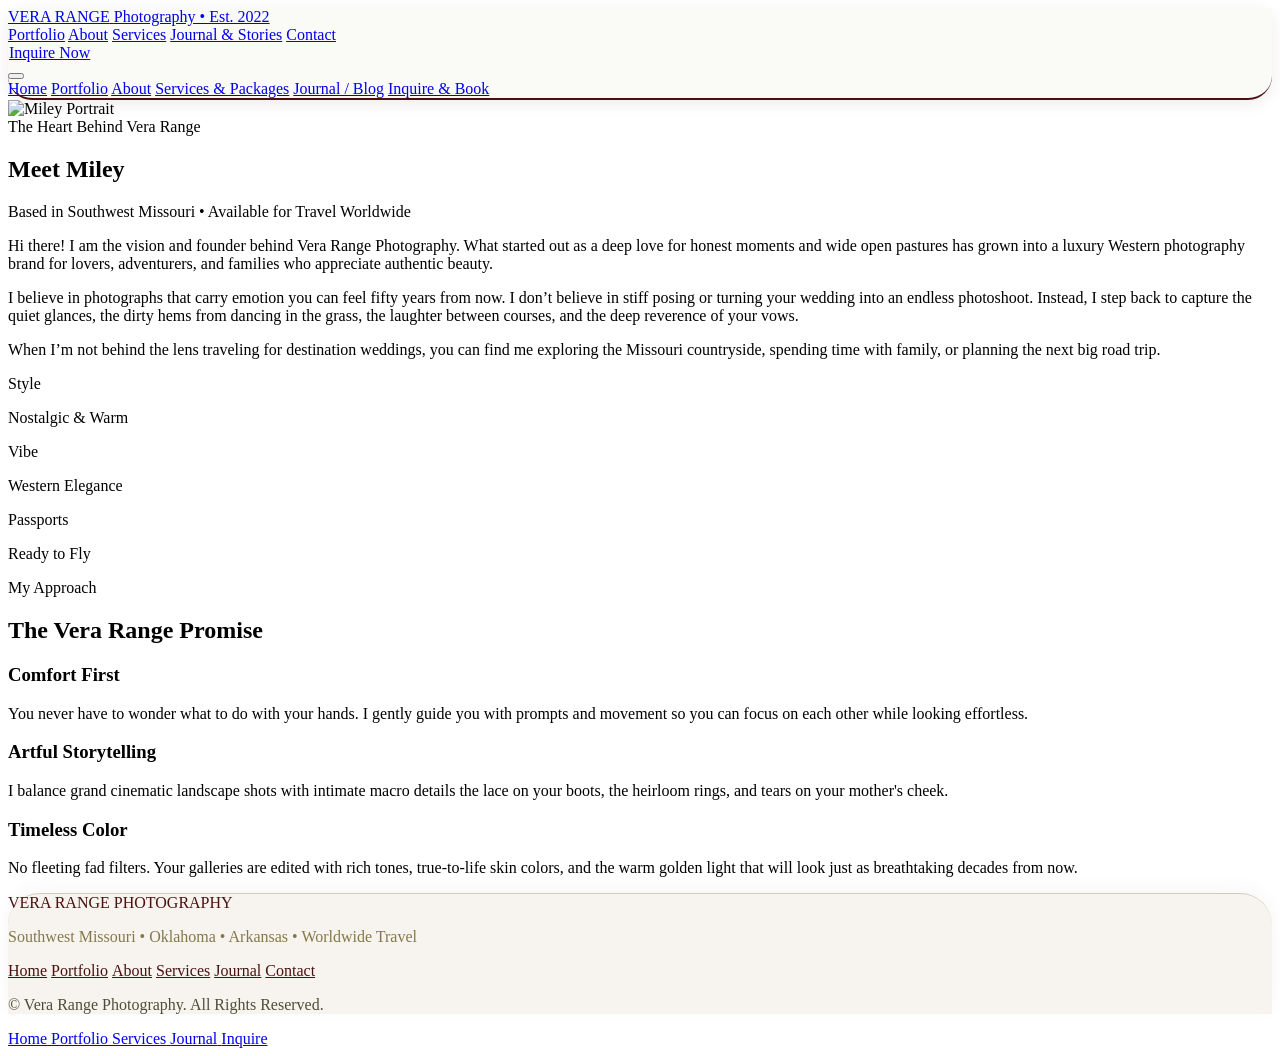
==== about.html @ 5eb78675 "Reduce header height to compact modern proportion and reduce footer vertical padding across all page" ====
<!DOCTYPE html>
<html lang="en">
<head>
  <meta charset="UTF-8" />
  <meta name="viewport" content="width=device-width, initial-scale=1.0" />
  
  <title>About Miley | Vera Range Photography | Lead Photographer</title>
  <meta name="description" content="Meet Miley, founder and traveling lead photographer behind Vera Range Photography. Southwest Missouri Western luxury wedding, elopement, and lifestyle storyteller." />
  <link rel="canonical" href="https://verarangephotography.com/about.html" />

  <link rel="preconnect" href="https://fonts.googleapis.com">
  <link rel="preconnect" href="https://fonts.gstatic.com" crossorigin>
  <link href="https://fonts.googleapis.com/css2?family=Cormorant+Garamond:ital,wght@0,300;0,400;0,500;0,600;0,700;1,400;1,600&family=Montserrat:wght@200;300;400;500;600;700&family=Pinyon+Script&display=swap" rel="stylesheet">

  <script src="https://cdn.tailwindcss.com"></script>
  <script src="https://unpkg.com/lucide@latest"></script>

  <script>
    tailwind.config = {
      theme: {
        extend: {
          colors: {
            brand: {
              cherry: '#491211',
              cherryDark: '#360c0b',
              olive: '#847949',
              oliveDark: '#4F4E39',
              linen: '#D2CCBC',
              linenLight: '#F7F3EE',
              dark: '#1B1414',
              ivory: '#FAFAF7',
            }
          },
          fontFamily: {
            serif: ['"Cormorant Garamond"', 'serif'],
            sans: ['"Montserrat"', 'sans-serif'],
            script: ['"Pinyon Script"', 'cursive'],
          },
          letterSpacing: {
            'widest-plus': '0.25em',
            'ultra': '0.35em',
          }
        }
      }
    }
  </script>
  <link rel="stylesheet" href="motion.css">
  <link rel="stylesheet" href="header.css">
</head>

<body class="bg-brand-linenLight text-brand-dark font-sans antialiased pb-20 md:pb-0">

  <!-- Header -->
  <header id="siteHeader" class="sticky top-0 z-50 transition-all duration-500 header-transparent">
    <div class="w-full px-6 lg:px-12 h-16 sm:h-20 flex items-center justify-between">
      <a href="index.html" id="brandLogo" class="flex flex-col items-start">
        <span class="font-serif tracking-ultra text-2xl lg:text-3xl text-brand-cherry uppercase font-medium logo-title transition-colors">VERA RANGE</span>
        <span class="font-sans text-[9px] tracking-[0.3em] uppercase text-brand-olive font-semibold -mt-0.5 logo-sub transition-colors">Photography &bull; Est. 2022</span>
      </a>

      <nav class="hidden md:flex items-center gap-9 ml-auto mr-8 text-[12px] tracking-widest-plus uppercase font-medium">
        <a href="portfolio.html" class="text-brand-dark hover:text-brand-cherry">Portfolio</a>
        <a href="about.html" class="text-brand-cherry font-semibold border-b border-brand-cherry pb-1">About</a>
        <a href="services.html" class="text-brand-dark hover:text-brand-cherry">Services</a>
        <a href="blog.html" class="text-brand-dark hover:text-brand-cherry">Journal &amp; Stories</a>
        <a href="inquire.html" class="text-brand-dark hover:text-brand-cherry">Contact</a>
      </nav>

      <div class="hidden md:flex items-center gap-4">
        <a href="inquire.html" class="header-cta-btn rounded-full px-7 py-3 text-[11px] tracking-widest-plus uppercase font-semibold text-white bg-brand-cherry transition-all duration-300 hover:bg-brand-cherryDark transition-colors rounded-full">
          Inquire Now
        </a>
      </div>

      <button id="mobileMenuBtn" class="md:hidden text-brand-cherry p-2">
        <i data-lucide="menu" class="w-6 h-6"></i>
      </button>
    </div>

    <div id="mobileMenu" class="hidden md:hidden bg-brand-linenLight border-b border-brand-linen px-6 py-6 space-y-4 text-[13px] tracking-widest uppercase font-medium">
      <a href="index.html" class="block text-brand-dark">Home</a>
      <a href="portfolio.html" class="block text-brand-dark">Portfolio</a>
      <a href="about.html" class="block text-brand-cherry font-semibold">About</a>
      <a href="services.html" class="block text-brand-dark">Services &amp; Packages</a>
      <a href="blog.html" class="block text-brand-dark">Journal / Blog</a>
      <a href="inquire.html" class="block text-brand-dark">Inquire &amp; Book</a>
    </div>
  </header>

  <!-- Hero About Section -->
  <section class="py-16 sm:py-24 bg-white motion-reveal">
    <div class="max-w-7xl mx-auto px-6 lg:px-12">
      <div class="grid grid-cols-1 lg:grid-cols-12 gap-12 lg:gap-16 items-center">
        
        <div class="lg:col-span-5 relative">
          <div class="aspect-[4/5] overflow-hidden shadow-2xl bg-brand-linen">
            <img src="https://static.showit.com/1200/TG6jRwP2pPyo4kkZFq437g/339870/img_1170.jpg" alt="Miley Portrait" class="w-full h-full object-cover">
          </div>
          <div class="absolute -bottom-6 -right-6 w-full h-full border-2 border-brand-olive z-0 hidden sm:block"></div>
        </div>

        <div class="lg:col-span-7 space-y-6">
          <span class="text-brand-olive text-[11px] tracking-ultra uppercase font-semibold block">The Heart Behind Vera Range</span>
          <h1 class="font-serif text-5xl sm:text-6xl text-brand-cherry font-normal">
            Meet <span class="font-script text-6xl sm:text-7xl text-brand-olive">Miley</span>
          </h1>
          <p class="text-xs uppercase tracking-widest text-gray-500 font-semibold text-justify">
            Based in Southwest Missouri &bull; Available for Travel Worldwide
          </p>

          <div class="space-y-4 text-gray-700 text-justify text-sm sm:text-base leading-relaxed font-light">
            <p>
              Hi there! I am the vision and founder behind Vera Range Photography. What started out as a deep love for honest moments and wide open pastures has grown into a luxury Western photography brand for lovers, adventurers, and families who appreciate authentic beauty.
            </p>
            <p>
              I believe in photographs that carry emotion you can feel fifty years from now. I don’t believe in stiff posing or turning your wedding into an endless photoshoot. Instead, I step back to capture the quiet glances, the dirty hems from dancing in the grass, the laughter between courses, and the deep reverence of your vows.
            </p>
            <p>
              When I’m not behind the lens traveling for destination weddings, you can find me exploring the Missouri countryside, spending time with family, or planning the next big road trip.
            </p>
          </div>

          <div class="pt-6 border-t border-brand-linen grid grid-cols-1 sm:grid-cols-3 gap-6">
            <div>
              <span class="text-[10px] tracking-widest uppercase text-brand-olive font-semibold block">Style</span>
              <p class="font-serif text-xl text-brand-cherry mt-1">Nostalgic &amp; Warm</p>
            </div>
            <div>
              <span class="text-[10px] tracking-widest uppercase text-brand-olive font-semibold block">Vibe</span>
              <p class="font-serif text-xl text-brand-cherry mt-1">Western Elegance</p>
            </div>
            <div>
              <span class="text-[10px] tracking-widest uppercase text-brand-olive font-semibold block">Passports</span>
              <p class="font-serif text-xl text-brand-cherry mt-1">Ready to Fly</p>
            </div>
          </div>
        </div>

      </div>
    </div>
  </section>

  <!-- Miley's 3 Pillars -->
  <section class="py-20 bg-brand-linenLight border-t border-brand-linen/60 motion-reveal">
    <div class="max-w-7xl mx-auto px-6 lg:px-12 text-center">
      <span class="text-brand-olive text-[11px] tracking-ultra uppercase font-semibold block mb-2">My Approach</span>
      <h2 class="font-serif text-4xl sm:text-5xl text-brand-cherry text-flair-shadow mb-16">The Vera Range Promise</h2>

      <div class="grid grid-cols-1 md:grid-cols-3 gap-8 text-left">
        <div class="bg-white p-8 border border-brand-linen">
          <div class="w-10 h-10 rounded-full bg-brand-cherry/10 text-brand-cherry flex items-center justify-center mb-6">
            <i data-lucide="shield" class="w-5 h-5"></i>
          </div>
          <h3 class="font-serif text-2xl text-brand-cherry mb-3">Comfort First</h3>
          <p class="text-xs sm:text-sm text-gray-600 leading-relaxed font-light text-justify">
            You never have to wonder what to do with your hands. I gently guide you with prompts and movement so you can focus on each other while looking effortless.
          </p>
        </div>

        <div class="bg-white p-8 border border-brand-linen">
          <div class="w-10 h-10 rounded-full bg-brand-cherry/10 text-brand-cherry flex items-center justify-center mb-6">
            <i data-lucide="feather" class="w-5 h-5"></i>
          </div>
          <h3 class="font-serif text-2xl text-brand-cherry mb-3">Artful Storytelling</h3>
          <p class="text-xs sm:text-sm text-gray-600 leading-relaxed font-light text-justify">
            I balance grand cinematic landscape shots with intimate macro details the lace on your boots, the heirloom rings, and tears on your mother's cheek.
          </p>
        </div>

        <div class="bg-white p-8 border border-brand-linen">
          <div class="w-10 h-10 rounded-full bg-brand-cherry/10 text-brand-cherry flex items-center justify-center mb-6">
            <i data-lucide="clock" class="w-5 h-5"></i>
          </div>
          <h3 class="font-serif text-2xl text-brand-cherry mb-3">Timeless Color</h3>
          <p class="text-xs sm:text-sm text-gray-600 leading-relaxed font-light text-justify">
            No fleeting fad filters. Your galleries are edited with rich tones, true-to-life skin colors, and the warm golden light that will look just as breathtaking decades from now.
          </p>
        </div>
      </div>
    </div>
  </section>

    <!-- FOOTER (Unified Across All Pages) -->
  <footer class="w-full bg-brand-linenLight text-brand-dark py-8 sm:py-10 px-6 sm:px-12 border-t border-brand-linen">
    <div class="max-w-7xl mx-auto flex flex-col md:flex-row items-center justify-between gap-8">
      <div class="text-center md:text-left">
        <span class="font-serif tracking-ultra text-2xl text-brand-cherry uppercase block footer-brand-title">VERA RANGE PHOTOGRAPHY</span>
        <p class="text-xs text-brand-olive mt-1 font-light footer-sub">
          Southwest Missouri &bull; Oklahoma &bull; Arkansas &bull; Worldwide Travel
        </p>
      </div>

      <div class="flex flex-wrap justify-center gap-6 text-xs uppercase tracking-widest text-brand-cherry footer-links">
        <a href="index.html" class="hover:text-brand-olive transition-colors">Home</a>
        <a href="portfolio.html" class="hover:text-brand-olive transition-colors">Portfolio</a>
        <a href="about.html" class="hover:text-brand-olive transition-colors">About</a>
        <a href="services.html" class="hover:text-brand-olive transition-colors">Services</a>
        <a href="blog.html" class="hover:text-brand-olive transition-colors">Journal</a>
        <a href="inquire.html" class="hover:text-brand-olive transition-colors">Contact</a>
      </div>

      <div class="text-center md:text-right text-[11px] text-brand-oliveDark font-light footer-copy">
        <p>&copy; Vera Range Photography. All Rights Reserved.</p>
      </div>
    </div>
  </footer>

  <!-- Floating Mobile WhatsApp & Email Widgets -->
  <div class="fixed bottom-20 right-4 z-40 floating-widget flex flex-col gap-3 md:bottom-8 md:right-8">
    <a href="https://wa.me/14175550199?text=Hi%20Miley!%20I'd%20love%20to%20learn%20more%20about%20you%20and%20your%20photography." target="_blank" rel="noopener noreferrer" class="w-12 h-12 rounded-full bg-[#25D366] text-white flex items-center justify-center shadow-2xl hover:scale-110 transition-transform">
      <i data-lucide="message-circle" class="w-6 h-6"></i>
    </a>
    <a href="mailto:verarangephotography@gmail.com?subject=Hello%20Miley" class="w-12 h-12 rounded-full bg-brand-cherry text-white flex items-center justify-center shadow-2xl hover:scale-110 transition-transform border border-white/20">
      <i data-lucide="mail" class="w-5 h-5"></i>
    </a>
  </div>

  <!-- Mobile Bottom Navbar -->
  <nav class="fixed bottom-0 left-0 right-0 z-50 bg-brand-linenLight/95 backdrop-blur-md border-t border-brand-linen/80 py-2.5 px-6 flex md:hidden items-center justify-around text-brand-dark shadow-[0_-4px_20px_rgba(0,0,0,0.08)]">
    <a href="index.html" class="flex flex-col items-center text-gray-600 hover:text-brand-cherry">
      <i data-lucide="home" class="w-5 h-5 mb-0.5"></i>
      <span class="text-[9px] font-semibold tracking-wider uppercase">Home</span>
    </a>
    <a href="portfolio.html" class="flex flex-col items-center text-gray-600 hover:text-brand-cherry">
      <i data-lucide="camera" class="w-5 h-5 mb-0.5"></i>
      <span class="text-[9px] font-semibold tracking-wider uppercase">Portfolio</span>
    </a>
    <a href="services.html" class="flex flex-col items-center text-gray-600 hover:text-brand-cherry">
      <i data-lucide="sparkles" class="w-5 h-5 mb-0.5"></i>
      <span class="text-[9px] font-semibold tracking-wider uppercase">Services</span>
    </a>
    <a href="blog.html" class="flex flex-col items-center text-gray-600 hover:text-brand-cherry">
      <i data-lucide="book-open" class="w-5 h-5 mb-0.5"></i>
      <span class="text-[9px] font-semibold tracking-wider uppercase">Journal</span>
    </a>
    <a href="inquire.html" class="flex flex-col items-center text-gray-600 hover:text-brand-cherry">
      <i data-lucide="send" class="w-5 h-5 mb-0.5"></i>
      <span class="text-[9px] font-semibold tracking-wider uppercase">Inquire</span>
    </a>
  </nav>

  <script>
    lucide.createIcons();
    document.getElementById('mobileMenuBtn').addEventListener('click', () => {
      document.getElementById('mobileMenu').classList.toggle('hidden');
    });
  </script>
  <script src="motion.js"></script>
</body>
</html>
---- motion.css ----
/* Vera Range Luxury Motion & Editorial Animations */

/* Smooth scroll & base easing variables */
:root {
  --ease-editorial: cubic-bezier(0.16, 1, 0.3, 1);
  --ease-smooth: cubic-bezier(0.25, 1, 0.5, 1);
}

/* Subtle page transition fade */
body {
  opacity: 0;
  transition: opacity 0.6s var(--ease-smooth);
}
body.page-loaded {
  opacity: 1;
}

/* Reveal on scroll base state */
.motion-reveal {
  opacity: 0;
  transform: translateY(32px);
  transition: opacity 0.9s var(--ease-editorial), transform 0.9s var(--ease-editorial);
  will-change: opacity, transform;
}

.motion-reveal.motion-visible {
  opacity: 1;
  transform: translateY(0);
}

/* Stagger delay helpers for grids and lists */
.motion-delay-100 { transition-delay: 100ms; }
.motion-delay-200 { transition-delay: 200ms; }
.motion-delay-300 { transition-delay: 300ms; }
.motion-delay-400 { transition-delay: 400ms; }

/* Scale reveal for images (Tim Tadder style) */
.motion-scale {
  opacity: 0;
  transform: scale(0.96) translateY(20px);
  transition: opacity 1.1s var(--ease-editorial), transform 1.1s var(--ease-editorial);
}

.motion-scale.motion-visible {
  opacity: 1;
  transform: scale(1) translateY(0);
}

/* Hero Ken Burns Cinematic Animations */
.hero-kenburns-1 {
  animation: kenBurnsZoomIn 14s infinite alternate ease-in-out;
}
.hero-kenburns-2 {
  animation: kenBurnsPanRight 14s infinite alternate ease-in-out;
}
.hero-kenburns-3 {
  animation: kenBurnsZoomOut 14s infinite alternate ease-in-out;
}

@keyframes kenBurnsZoomIn {
  0% { transform: scale(1) translate(0, 0); }
  100% { transform: scale(1.12) translate(-1%, -1%); }
}

@keyframes kenBurnsPanRight {
  0% { transform: scale(1.08) translate(-2%, 0); }
  100% { transform: scale(1.14) translate(2%, -1%); }
}

@keyframes kenBurnsZoomOut {
  0% { transform: scale(1.14) translate(1%, 1%); }
  100% { transform: scale(1.02) translate(0, 0); }
}

/* Luxury magnetic / floating hover for cards & buttons */
.editorial-hover {
  transition: transform 0.5s var(--ease-editorial), box-shadow 0.5s var(--ease-editorial);
}

.editorial-hover:hover {
  transform: translateY(-6px);
  box-shadow: 0 20px 40px -15px rgba(73, 18, 17, 0.15);
}

/* Soft floating pulse for widgets */
@keyframes softFloat {
  0%, 100% { transform: translateY(0); }
  50% { transform: translateY(-4px); }
}

.floating-widget {
  animation: softFloat 4s ease-in-out infinite;
}
---- header.css ----
/* Header and Footer Dynamic Borders & Rounded Styling */

/* Header Base */
header#siteHeader {
  transition: all 0.4s cubic-bezier(0.16, 1, 0.3, 1) !important;
}

/* Header in NORMAL MODE (before scrolling):
   Curved bottom corners and elegant Maroon border */
.header-transparent {
  background-color: rgba(250, 250, 247, 0.95) !important; /* Soft Ivory/Linen backdrop */
  backdrop-filter: blur(12px) !important;
  -webkit-backdrop-filter: blur(12px) !important;
  border-bottom: 2.5px solid #491211 !important; /* Brand Deep Maroon border */
  border-bottom-left-radius: 24px !important; /* Soft curved corners in normal mode */
  border-bottom-right-radius: 24px !important;
  border-top-left-radius: 0 !important;
  border-top-right-radius: 0 !important;
  box-shadow: 0 4px 20px -4px rgba(73, 18, 17, 0.12) !important;
}

/* Header when SCROLLED: solid Rich Maroon with Ivory border and curved bottom corners */
.header-scrolled {
  background-color: rgba(73, 18, 17, 0.98) !important; /* Solid Rich Maroon */
  backdrop-filter: blur(14px) !important;
  -webkit-backdrop-filter: blur(14px) !important;
  border-bottom: 2px solid rgba(250, 250, 247, 0.9) !important;
  box-shadow: 0 10px 30px -10px rgba(0, 0, 0, 0.35) !important;
  border-bottom-left-radius: 24px !important;
  border-bottom-right-radius: 24px !important;
  border-top-left-radius: 0 !important;
  border-top-right-radius: 0 !important;
}

/* Scrolled contrast states: works on ALL pages regardless of ID */
.header-scrolled .logo-title,
.header-scrolled #brandLogo .logo-title,
.header-scrolled a span.logo-title {
  color: #FAFAF7 !important;
  text-shadow: 0 2px 8px rgba(0, 0, 0, 0.35) !important;
}

.header-scrolled .logo-sub,
.header-scrolled #brandLogo .logo-sub,
.header-scrolled a span.logo-sub {
  color: #D2CCBC !important;
}

.header-scrolled nav a {
  color: #FAFAF7 !important;
}

.header-scrolled nav a:hover {
  color: #D2CCBC !important;
}

.header-scrolled button#mobileMenuBtn,
.header-scrolled button#mobileMenuBtn i,
.header-scrolled button#mobileMenuBtn svg {
  color: #FAFAF7 !important;
  stroke: #FAFAF7 !important;
}

/* Inquire Now CTA Button: pill rounded with contrast flip */
.header-cta-btn {
  border-radius: 9999px !important;
  border: 1px solid transparent !important;
  transition: all 0.3s ease !important;
}

.header-scrolled .header-cta-btn {
  background-color: #FAFAF7 !important;
  color: #491211 !important;
  border: 1px solid rgba(255, 255, 255, 0.95) !important;
  box-shadow: 0 4px 16px rgba(0, 0, 0, 0.2) !important;
}

.header-scrolled .header-cta-btn:hover {
  background-color: #D2CCBC !important;
  color: #360C0B !important;
}

/* Footer: Blends seamlessly with main page body (Warm Linen Light #F7F3EE)
   Uses the same background and border as the page body above it */
footer {
  width: 100% !important;
  max-width: 100% !important;
  margin: 0 !important;
  background-color: #F7F3EE !important; /* Seamless match with page body linen */
  color: #1B1414 !important;
  border-top: 1px solid #D2CCBC !important; /* Same border tone as body sections */
  border-top-left-radius: 28px !important;
  border-top-right-radius: 28px !important;
  border-bottom-left-radius: 0 !important;
  border-bottom-right-radius: 0 !important;
  border-left: none !important;
  border-right: none !important;
  border-bottom: none !important;
  box-shadow: 0 -4px 20px rgba(73, 18, 17, 0.04) !important;
}

footer .footer-brand-title {
  color: #491211 !important; /* Deep Maroon brand title */
}

footer .footer-sub {
  color: #847949 !important; /* Vintage Olive subtitle */
}

footer nav a, footer .footer-links a {
  color: #491211 !important;
  font-weight: 500 !important;
  transition: color 0.2s ease !important;
}

footer nav a:hover, footer .footer-links a:hover {
  color: #847949 !important;
}

footer .footer-copy {
  color: #4F4E39 !important;
}

@media (min-width: 1024px) {
  footer {
    width: 100% !important;
    max-width: 100% !important;
    margin: 0 !important;
    border-top-left-radius: 32px !important;
    border-top-right-radius: 32px !important;
  }
}

/* Text flair & editorial shadows */
.text-flair-shadow {
  text-shadow: 0 2px 10px rgba(73, 18, 17, 0.15);
}

h1.font-serif, h2.font-serif {
  text-shadow: 0 1px 2px rgba(0, 0, 0, 0.04);
}

.hero-heading-shadow {
  text-shadow: 0 4px 20px rgba(0, 0, 0, 0.6), 0 1px 3px rgba(0, 0, 0, 0.8);
}

/* Decorative Maroon Image Frames (Gallery & Portfolio Images) */
.gallery-card, .gallery-item {
  border: 3px solid #491211 !important; /* Elegant Maroon frame */
  border-radius: 14px !important; /* Subtle rounding */
  padding: 3px !important; /* Editorial passe-partout mat gap */
  background-color: #FAFAF7 !important;
  box-shadow: 0 12px 28px -10px rgba(73, 18, 17, 0.18) !important;
  transition: transform 0.4s ease, box-shadow 0.4s ease, border-color 0.4s ease !important;
}

.gallery-card:hover, .gallery-item:hover {
  border-color: #847949 !important; /* Shifts to Vintage Olive on hover */
  transform: translateY(-4px) !important;
  box-shadow: 0 20px 38px -10px rgba(73, 18, 17, 0.28) !important;
}

/* Inner frame roundings */
.gallery-card .slides-container, .gallery-item > div:first-child {
  border-radius: 9px !important;
  overflow: hidden !important;
}

/* Journal & Stories Cards: Decorative Maroon Framing */
article, .blog-card {
  border: 2px solid #491211 !important; /* Maroon border framing */
  border-radius: 16px !important; /* Subtle rounded corners */
  background-color: #FAFAF7 !important;
  box-shadow: 0 10px 25px -8px rgba(73, 18, 17, 0.12) !important;
  transition: transform 0.4s ease, box-shadow 0.4s ease, border-color 0.4s ease !important;
}

article:hover, .blog-card:hover {
  border-color: #847949 !important; /* Shifts to Vintage Olive on hover */
  transform: translateY(-4px) !important;
  box-shadow: 0 18px 36px -10px rgba(73, 18, 17, 0.22) !important;
}

/* General CTA buttons rounding */
a[href*="inquire"], button[type="submit"], .filter-btn {
  border-radius: 9999px !important;
}
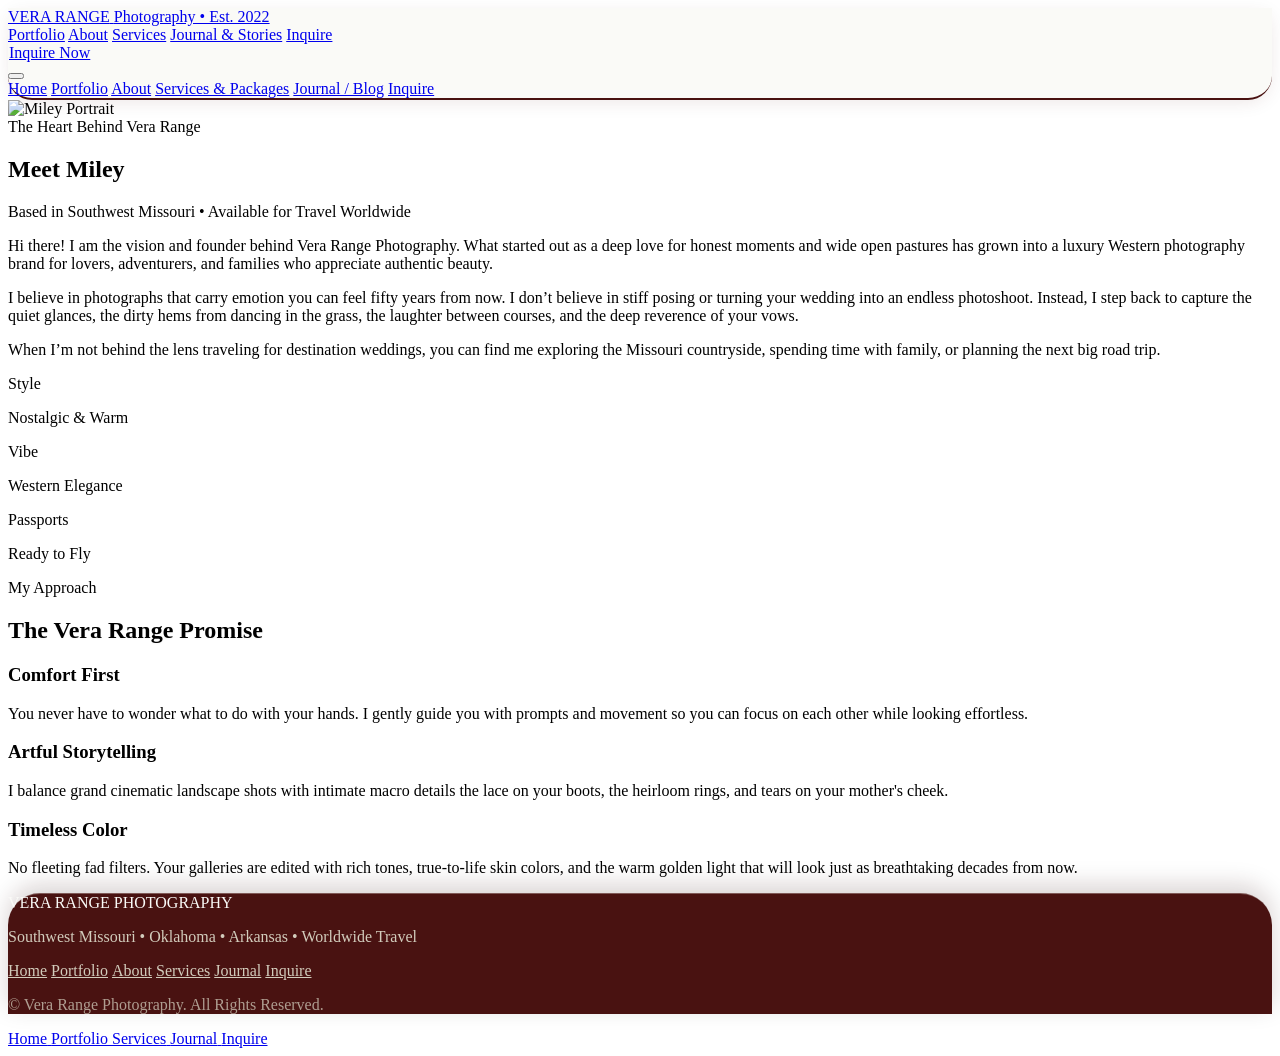
==== commit 203813ce: "Restore signature maroon footer color and unify contact link to Inquire across all headers and foote" ====
--- a/about.html
+++ b/about.html
@@ -63,7 +63,7 @@
         <a href="about.html" class="text-brand-cherry font-semibold border-b border-brand-cherry pb-1">About</a>
         <a href="services.html" class="text-brand-dark hover:text-brand-cherry">Services</a>
         <a href="blog.html" class="text-brand-dark hover:text-brand-cherry">Journal &amp; Stories</a>
-        <a href="inquire.html" class="text-brand-dark hover:text-brand-cherry">Contact</a>
+        <a href="inquire.html" class="text-brand-dark hover:text-brand-cherry">Inquire</a>
       </nav>
 
       <div class="hidden md:flex items-center gap-4">
@@ -83,7 +83,7 @@
       <a href="about.html" class="block text-brand-cherry font-semibold">About</a>
       <a href="services.html" class="block text-brand-dark">Services &amp; Packages</a>
       <a href="blog.html" class="block text-brand-dark">Journal / Blog</a>
-      <a href="inquire.html" class="block text-brand-dark">Inquire &amp; Book</a>
+      <a href="inquire.html" class="block text-brand-dark">Inquire</a>
     </div>
   </header>
 
@@ -181,25 +181,25 @@
   </section>
 
     <!-- FOOTER (Unified Across All Pages) -->
-  <footer class="w-full bg-brand-linenLight text-brand-dark py-8 sm:py-10 px-6 sm:px-12 border-t border-brand-linen">
+  <footer class="w-full bg-brand-cherry text-brand-linenLight py-8 sm:py-10 px-6 sm:px-12 border-t border-white/20">
     <div class="max-w-7xl mx-auto flex flex-col md:flex-row items-center justify-between gap-8">
       <div class="text-center md:text-left">
-        <span class="font-serif tracking-ultra text-2xl text-brand-cherry uppercase block footer-brand-title">VERA RANGE PHOTOGRAPHY</span>
-        <p class="text-xs text-brand-olive mt-1 font-light footer-sub">
+        <span class="font-serif tracking-ultra text-2xl text-white uppercase block footer-brand-title">VERA RANGE PHOTOGRAPHY</span>
+        <p class="text-xs text-brand-linen/80 mt-1 font-light footer-sub">
           Southwest Missouri &bull; Oklahoma &bull; Arkansas &bull; Worldwide Travel
         </p>
       </div>
 
-      <div class="flex flex-wrap justify-center gap-6 text-xs uppercase tracking-widest text-brand-cherry footer-links">
-        <a href="index.html" class="hover:text-brand-olive transition-colors">Home</a>
-        <a href="portfolio.html" class="hover:text-brand-olive transition-colors">Portfolio</a>
-        <a href="about.html" class="hover:text-brand-olive transition-colors">About</a>
-        <a href="services.html" class="hover:text-brand-olive transition-colors">Services</a>
-        <a href="blog.html" class="hover:text-brand-olive transition-colors">Journal</a>
-        <a href="inquire.html" class="hover:text-brand-olive transition-colors">Contact</a>
-      </div>
-
-      <div class="text-center md:text-right text-[11px] text-brand-oliveDark font-light footer-copy">
+      <div class="flex flex-wrap justify-center gap-6 text-xs uppercase tracking-widest text-brand-linen footer-links">
+        <a href="index.html" class="hover:text-white transition-colors">Home</a>
+        <a href="portfolio.html" class="hover:text-white transition-colors">Portfolio</a>
+        <a href="about.html" class="hover:text-white transition-colors">About</a>
+        <a href="services.html" class="hover:text-white transition-colors">Services</a>
+        <a href="blog.html" class="hover:text-white transition-colors">Journal</a>
+        <a href="inquire.html" class="hover:text-white transition-colors">Inquire</a>
+      </div>
+
+      <div class="text-center md:text-right text-[11px] text-brand-linen/70 font-light footer-copy">
         <p>&copy; Vera Range Photography. All Rights Reserved.</p>
       </div>
     </div>
--- a/header.css
+++ b/header.css
@@ -80,15 +80,14 @@
   color: #360C0B !important;
 }
 
-/* Footer: Blends seamlessly with main page body (Warm Linen Light #F7F3EE)
-   Uses the same background and border as the page body above it */
+/* Footer: Signature Deep Maroon (#491211) with Ivory border divider and rounded shoulders */
 footer {
   width: 100% !important;
   max-width: 100% !important;
   margin: 0 !important;
-  background-color: #F7F3EE !important; /* Seamless match with page body linen */
-  color: #1B1414 !important;
-  border-top: 1px solid #D2CCBC !important; /* Same border tone as body sections */
+  background-color: #491211 !important; /* Signature Deep Maroon */
+  color: #F7F3EE !important;
+  border-top: 1.5px solid rgba(250, 250, 247, 0.3) !important;
   border-top-left-radius: 28px !important;
   border-top-right-radius: 28px !important;
   border-bottom-left-radius: 0 !important;
@@ -96,29 +95,29 @@
   border-left: none !important;
   border-right: none !important;
   border-bottom: none !important;
-  box-shadow: 0 -4px 20px rgba(73, 18, 17, 0.04) !important;
+  box-shadow: 0 -8px 24px rgba(45, 11, 11, 0.18) !important;
 }
 
 footer .footer-brand-title {
-  color: #491211 !important; /* Deep Maroon brand title */
+  color: #FAFAF7 !important; /* Ivory white brand title */
 }
 
 footer .footer-sub {
-  color: #847949 !important; /* Vintage Olive subtitle */
+  color: #D2CCBC !important; /* Warm Linen subtitle */
 }
 
 footer nav a, footer .footer-links a {
-  color: #491211 !important;
+  color: #D2CCBC !important;
   font-weight: 500 !important;
   transition: color 0.2s ease !important;
 }
 
 footer nav a:hover, footer .footer-links a:hover {
-  color: #847949 !important;
+  color: #FAFAF7 !important;
 }
 
 footer .footer-copy {
-  color: #4F4E39 !important;
+  color: rgba(210, 204, 188, 0.75) !important;
 }
 
 @media (min-width: 1024px) {
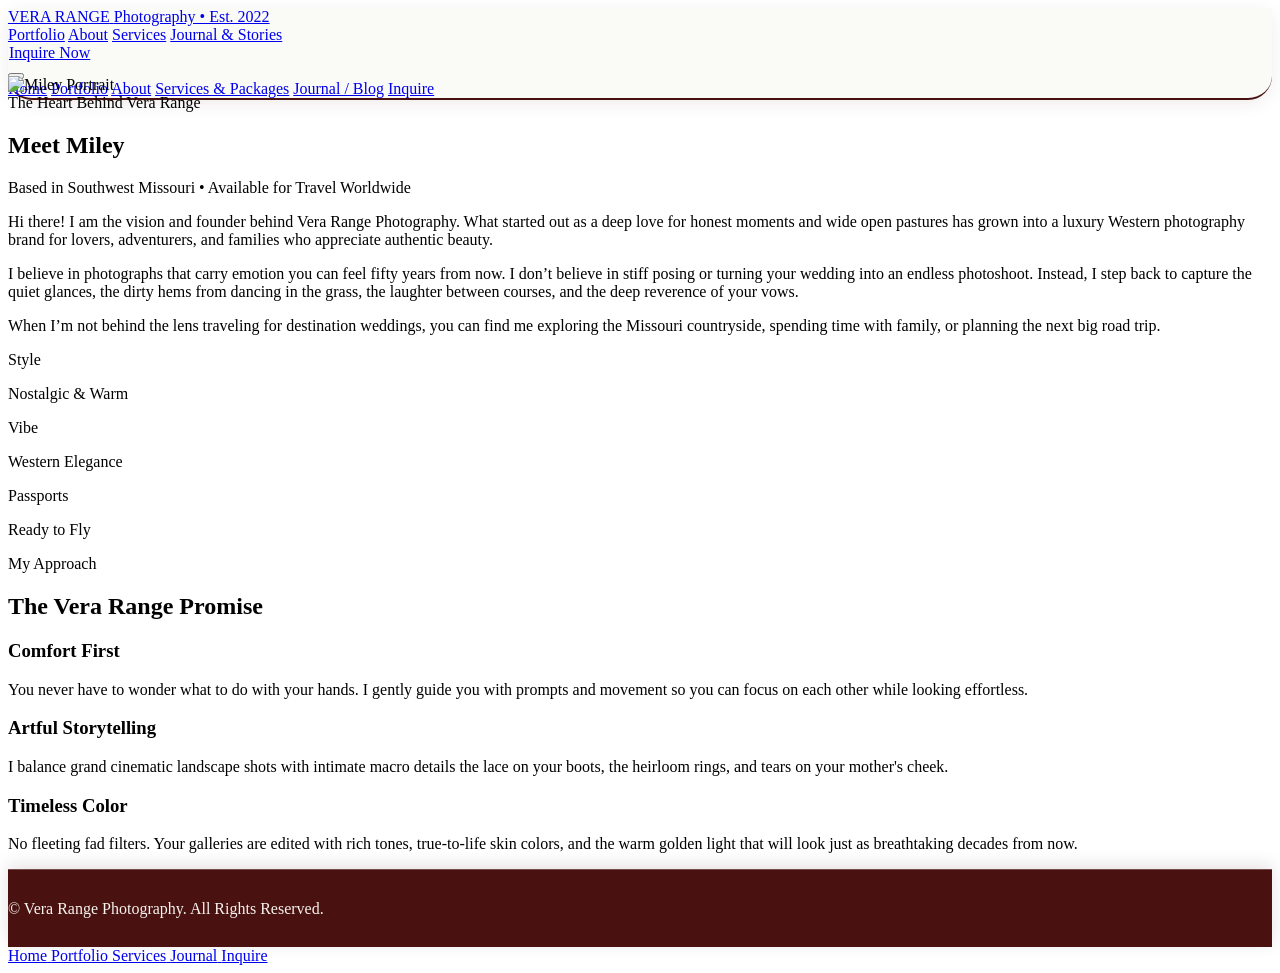
==== commit 9f9609d6: "Restore rounded header corners with seamless section flush, remove duplicate Inquire nav link, and s" ====
--- a/about.html
+++ b/about.html
@@ -52,7 +52,7 @@
 
   <!-- Header -->
   <header id="siteHeader" class="sticky top-0 z-50 transition-all duration-500 header-transparent">
-    <div class="w-full px-6 lg:px-12 h-16 sm:h-20 flex items-center justify-between">
+    <div class="w-full px-6 lg:px-12 h-14 sm:h-16 flex items-center justify-between">
       <a href="index.html" id="brandLogo" class="flex flex-col items-start">
         <span class="font-serif tracking-ultra text-2xl lg:text-3xl text-brand-cherry uppercase font-medium logo-title transition-colors">VERA RANGE</span>
         <span class="font-sans text-[9px] tracking-[0.3em] uppercase text-brand-olive font-semibold -mt-0.5 logo-sub transition-colors">Photography &bull; Est. 2022</span>
@@ -63,11 +63,10 @@
         <a href="about.html" class="text-brand-cherry font-semibold border-b border-brand-cherry pb-1">About</a>
         <a href="services.html" class="text-brand-dark hover:text-brand-cherry">Services</a>
         <a href="blog.html" class="text-brand-dark hover:text-brand-cherry">Journal &amp; Stories</a>
-        <a href="inquire.html" class="text-brand-dark hover:text-brand-cherry">Inquire</a>
       </nav>
 
       <div class="hidden md:flex items-center gap-4">
-        <a href="inquire.html" class="header-cta-btn rounded-full px-7 py-3 text-[11px] tracking-widest-plus uppercase font-semibold text-white bg-brand-cherry transition-all duration-300 hover:bg-brand-cherryDark transition-colors rounded-full">
+        <a href="inquire.html" class="header-cta-btn rounded-full px-6 py-2.5 text-[11px] tracking-widest-plus uppercase font-semibold text-white bg-brand-cherry transition-all duration-300 hover:bg-brand-cherryDark shadow-sm hover:shadow-md">
           Inquire Now
         </a>
       </div>
@@ -180,28 +179,10 @@
     </div>
   </section>
 
-    <!-- FOOTER (Unified Across All Pages) -->
-  <footer class="w-full bg-brand-cherry text-brand-linenLight py-8 sm:py-10 px-6 sm:px-12 border-t border-white/20">
-    <div class="max-w-7xl mx-auto flex flex-col md:flex-row items-center justify-between gap-8">
-      <div class="text-center md:text-left">
-        <span class="font-serif tracking-ultra text-2xl text-white uppercase block footer-brand-title">VERA RANGE PHOTOGRAPHY</span>
-        <p class="text-xs text-brand-linen/80 mt-1 font-light footer-sub">
-          Southwest Missouri &bull; Oklahoma &bull; Arkansas &bull; Worldwide Travel
-        </p>
-      </div>
-
-      <div class="flex flex-wrap justify-center gap-6 text-xs uppercase tracking-widest text-brand-linen footer-links">
-        <a href="index.html" class="hover:text-white transition-colors">Home</a>
-        <a href="portfolio.html" class="hover:text-white transition-colors">Portfolio</a>
-        <a href="about.html" class="hover:text-white transition-colors">About</a>
-        <a href="services.html" class="hover:text-white transition-colors">Services</a>
-        <a href="blog.html" class="hover:text-white transition-colors">Journal</a>
-        <a href="inquire.html" class="hover:text-white transition-colors">Inquire</a>
-      </div>
-
-      <div class="text-center md:text-right text-[11px] text-brand-linen/70 font-light footer-copy">
-        <p>&copy; Vera Range Photography. All Rights Reserved.</p>
-      </div>
+  <!-- FOOTER: Streamlined Minimal Bar (All Rights Reserved Only) -->
+  <footer class="w-full bg-brand-cherry text-brand-linenLight py-3.5 sm:py-4 px-6 text-center border-t border-white/20">
+    <div class="max-w-7xl mx-auto text-[11px] sm:text-xs text-brand-linen/80 tracking-widest uppercase font-light">
+      <p>&copy; Vera Range Photography. All Rights Reserved.</p>
     </div>
   </footer>
 
--- a/header.css
+++ b/header.css
@@ -6,30 +6,36 @@
 }
 
 /* Header in NORMAL MODE (before scrolling):
-   Curved bottom corners and elegant Maroon border */
+   Curved bottom corners with Deep Maroon border */
 .header-transparent {
-  background-color: rgba(250, 250, 247, 0.95) !important; /* Soft Ivory/Linen backdrop */
+  background-color: rgba(250, 250, 247, 0.96) !important; /* Soft Ivory/Linen backdrop */
   backdrop-filter: blur(12px) !important;
   -webkit-backdrop-filter: blur(12px) !important;
   border-bottom: 2.5px solid #491211 !important; /* Brand Deep Maroon border */
-  border-bottom-left-radius: 24px !important; /* Soft curved corners in normal mode */
+  border-bottom-left-radius: 24px !important;
   border-bottom-right-radius: 24px !important;
-  border-top-left-radius: 0 !important;
-  border-top-right-radius: 0 !important;
   box-shadow: 0 4px 20px -4px rgba(73, 18, 17, 0.12) !important;
 }
 
-/* Header when SCROLLED: solid Rich Maroon with Ivory border and curved bottom corners */
+/* Seamless Header-to-Body Transition:
+   The section or article immediately following the header extends 24px behind
+   the header so the corner background perfectly matches the body/hero below */
+header#siteHeader + section,
+header#siteHeader + article,
+header#siteHeader + main {
+  margin-top: -24px !important;
+  position: relative !important;
+  z-index: 10 !important;
+}
+
+/* Header when SCROLLED: solid Rich Maroon with Ivory border */
 .header-scrolled {
   background-color: rgba(73, 18, 17, 0.98) !important; /* Solid Rich Maroon */
   backdrop-filter: blur(14px) !important;
   -webkit-backdrop-filter: blur(14px) !important;
   border-bottom: 2px solid rgba(250, 250, 247, 0.9) !important;
   box-shadow: 0 10px 30px -10px rgba(0, 0, 0, 0.35) !important;
-  border-bottom-left-radius: 24px !important;
-  border-bottom-right-radius: 24px !important;
-  border-top-left-radius: 0 !important;
-  border-top-right-radius: 0 !important;
+  border-radius: 0 !important;
 }
 
 /* Scrolled contrast states: works on ALL pages regardless of ID */
@@ -80,54 +86,18 @@
   color: #360C0B !important;
 }
 
-/* Footer: Signature Deep Maroon (#491211) with Ivory border divider and rounded shoulders */
+/* Footer: Signature Deep Maroon (#491211) Slim Sleek Bar */
 footer {
   width: 100% !important;
   max-width: 100% !important;
   margin: 0 !important;
   background-color: #491211 !important; /* Signature Deep Maroon */
   color: #F7F3EE !important;
-  border-top: 1.5px solid rgba(250, 250, 247, 0.3) !important;
-  border-top-left-radius: 28px !important;
-  border-top-right-radius: 28px !important;
-  border-bottom-left-radius: 0 !important;
-  border-bottom-right-radius: 0 !important;
-  border-left: none !important;
-  border-right: none !important;
-  border-bottom: none !important;
-  box-shadow: 0 -8px 24px rgba(45, 11, 11, 0.18) !important;
-}
-
-footer .footer-brand-title {
-  color: #FAFAF7 !important; /* Ivory white brand title */
-}
-
-footer .footer-sub {
-  color: #D2CCBC !important; /* Warm Linen subtitle */
-}
-
-footer nav a, footer .footer-links a {
-  color: #D2CCBC !important;
-  font-weight: 500 !important;
-  transition: color 0.2s ease !important;
-}
-
-footer nav a:hover, footer .footer-links a:hover {
-  color: #FAFAF7 !important;
-}
-
-footer .footer-copy {
-  color: rgba(210, 204, 188, 0.75) !important;
-}
-
-@media (min-width: 1024px) {
-  footer {
-    width: 100% !important;
-    max-width: 100% !important;
-    margin: 0 !important;
-    border-top-left-radius: 32px !important;
-    border-top-right-radius: 32px !important;
-  }
+  border-top: 1px solid rgba(250, 250, 247, 0.25) !important;
+  border-radius: 0 !important;
+  padding-top: 0.85rem !important;
+  padding-bottom: 0.85rem !important;
+  box-shadow: 0 -4px 16px rgba(45, 11, 11, 0.12) !important;
 }
 
 /* Text flair & editorial shadows */
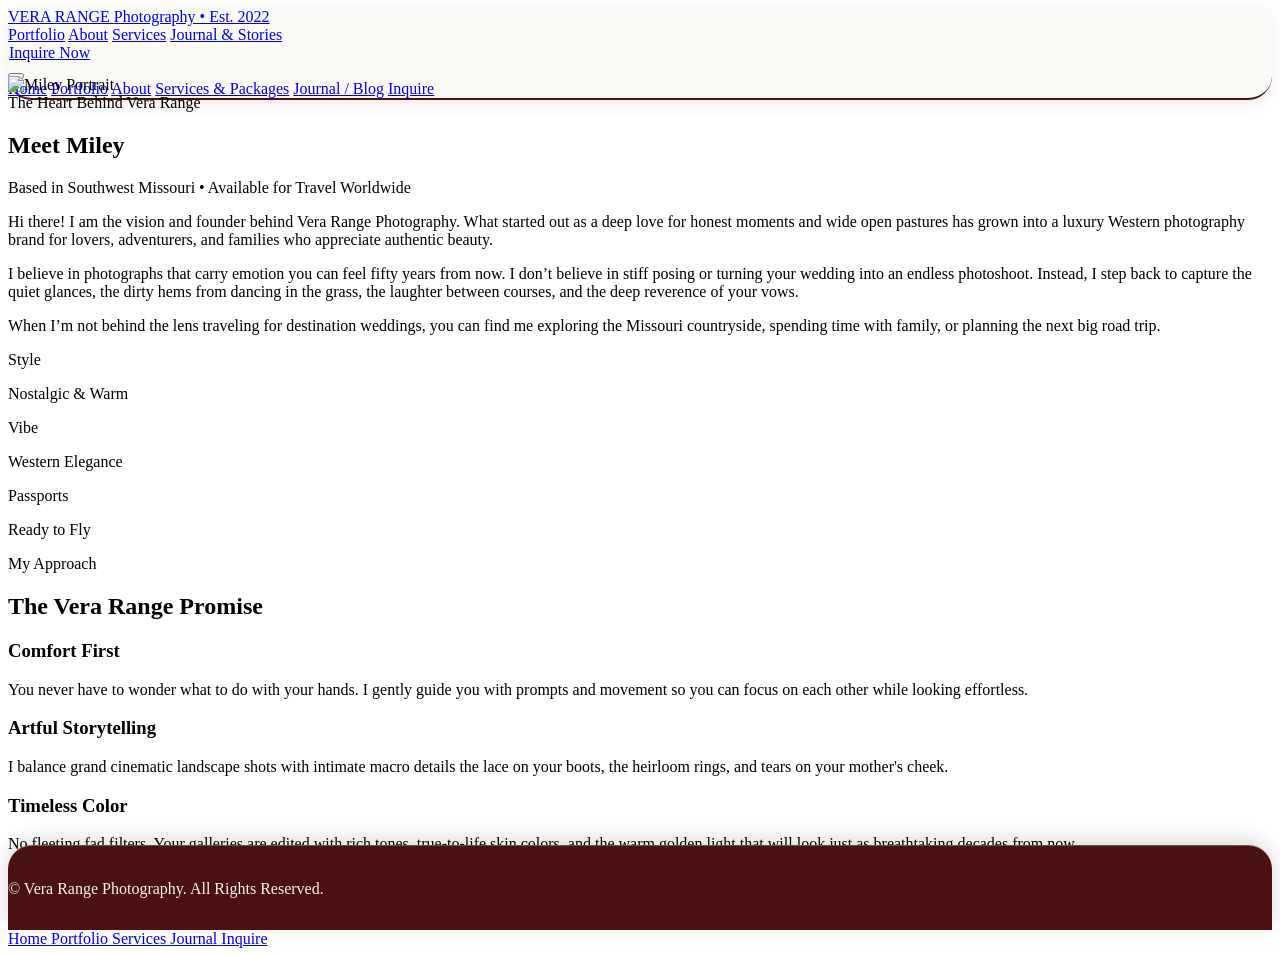
==== commit e83969b6: "Apply rounded corners to normal header, scrolling header, and footer with seamless flush transitions" ====
--- a/about.html
+++ b/about.html
@@ -180,7 +180,7 @@
   </section>
 
   <!-- FOOTER: Streamlined Minimal Bar (All Rights Reserved Only) -->
-  <footer class="w-full bg-brand-cherry text-brand-linenLight py-3.5 sm:py-4 px-6 text-center border-t border-white/20">
+  <footer class="w-full bg-brand-cherry text-brand-linenLight rounded-t-3xl py-3.5 sm:py-4 px-6 text-center border-t border-white/20">
     <div class="max-w-7xl mx-auto text-[11px] sm:text-xs text-brand-linen/80 tracking-widest uppercase font-light">
       <p>&copy; Vera Range Photography. All Rights Reserved.</p>
     </div>
--- a/header.css
+++ b/header.css
@@ -28,14 +28,15 @@
   z-index: 10 !important;
 }
 
-/* Header when SCROLLED: solid Rich Maroon with Ivory border */
+/* Header when SCROLLED: solid Rich Maroon with Ivory border and rounded corners */
 .header-scrolled {
   background-color: rgba(73, 18, 17, 0.98) !important; /* Solid Rich Maroon */
   backdrop-filter: blur(14px) !important;
   -webkit-backdrop-filter: blur(14px) !important;
   border-bottom: 2px solid rgba(250, 250, 247, 0.9) !important;
+  border-bottom-left-radius: 24px !important;
+  border-bottom-right-radius: 24px !important;
   box-shadow: 0 10px 30px -10px rgba(0, 0, 0, 0.35) !important;
-  border-radius: 0 !important;
 }
 
 /* Scrolled contrast states: works on ALL pages regardless of ID */
@@ -86,18 +87,24 @@
   color: #360C0B !important;
 }
 
-/* Footer: Signature Deep Maroon (#491211) Slim Sleek Bar */
+/* Footer: Signature Deep Maroon (#491211) with rounded top corners
+   and seamless flush transition with the section directly above it */
 footer {
   width: 100% !important;
   max-width: 100% !important;
-  margin: 0 !important;
+  margin-top: -24px !important;
+  position: relative !important;
+  z-index: 20 !important;
   background-color: #491211 !important; /* Signature Deep Maroon */
   color: #F7F3EE !important;
-  border-top: 1px solid rgba(250, 250, 247, 0.25) !important;
-  border-radius: 0 !important;
-  padding-top: 0.85rem !important;
-  padding-bottom: 0.85rem !important;
-  box-shadow: 0 -4px 16px rgba(45, 11, 11, 0.12) !important;
+  border-top: 1.5px solid rgba(250, 250, 247, 0.25) !important;
+  border-top-left-radius: 24px !important;
+  border-top-right-radius: 24px !important;
+  border-bottom-left-radius: 0 !important;
+  border-bottom-right-radius: 0 !important;
+  padding-top: 1.1rem !important;
+  padding-bottom: 1rem !important;
+  box-shadow: 0 -6px 20px rgba(45, 11, 11, 0.15) !important;
 }
 
 /* Text flair & editorial shadows */
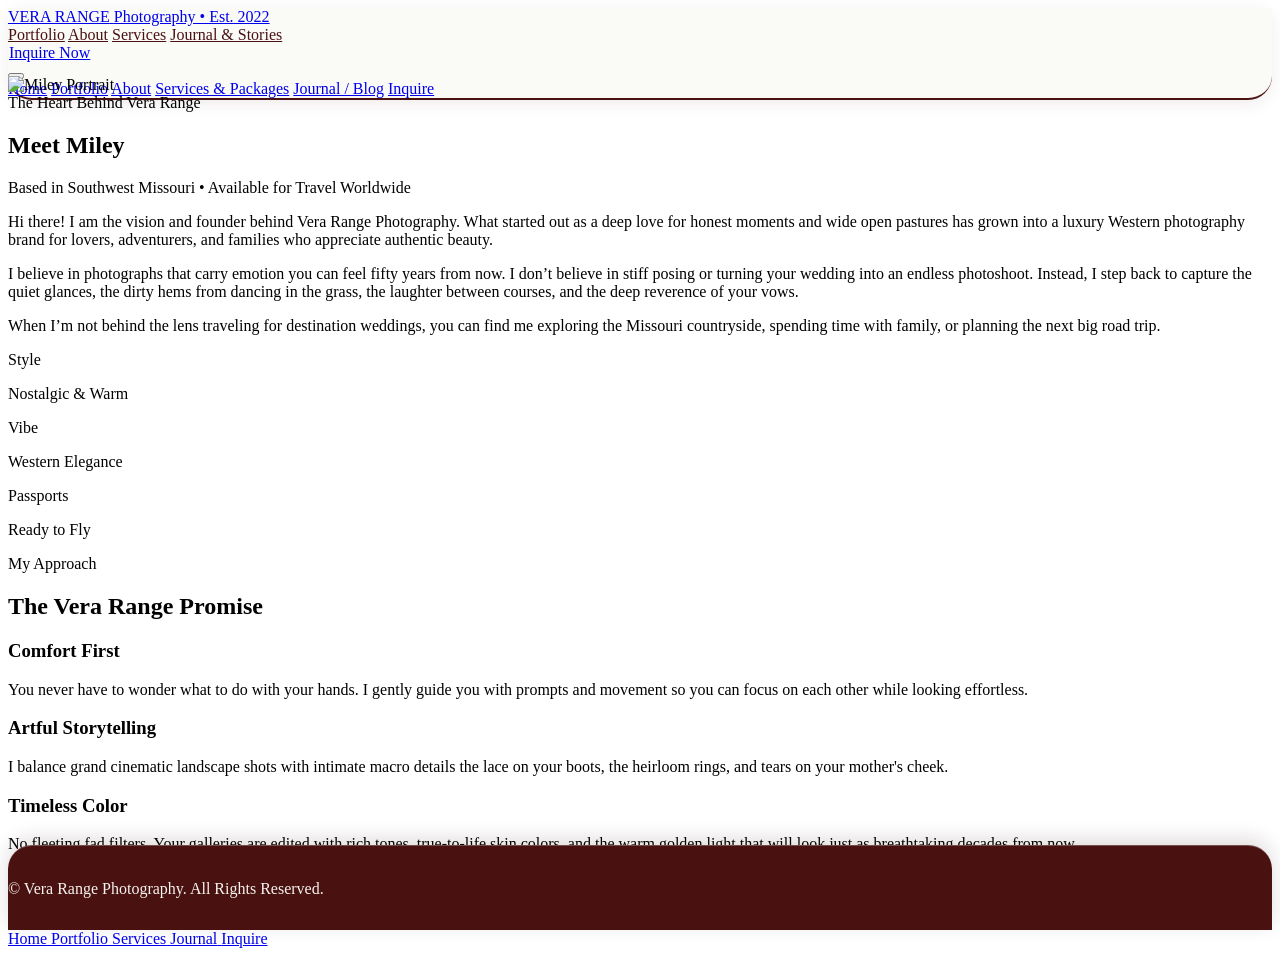
==== commit ac797752: "Update normal header links to maroon and set scrolled active page indicator to cream" ====
--- a/about.html
+++ b/about.html
@@ -59,10 +59,10 @@
       </a>
 
       <nav class="hidden md:flex items-center gap-9 ml-auto mr-8 text-[12px] tracking-widest-plus uppercase font-medium">
-        <a href="portfolio.html" class="text-brand-dark hover:text-brand-cherry">Portfolio</a>
+        <a href="portfolio.html" class="text-brand-cherry hover:text-brand-olive transition-colors">Portfolio</a>
         <a href="about.html" class="text-brand-cherry font-semibold border-b border-brand-cherry pb-1">About</a>
-        <a href="services.html" class="text-brand-dark hover:text-brand-cherry">Services</a>
-        <a href="blog.html" class="text-brand-dark hover:text-brand-cherry">Journal &amp; Stories</a>
+        <a href="services.html" class="text-brand-cherry hover:text-brand-olive transition-colors">Services</a>
+        <a href="blog.html" class="text-brand-cherry hover:text-brand-olive transition-colors">Journal &amp; Stories</a>
       </nav>
 
       <div class="hidden md:flex items-center gap-4">
--- a/header.css
+++ b/header.css
@@ -39,6 +39,23 @@
   box-shadow: 0 10px 30px -10px rgba(0, 0, 0, 0.35) !important;
 }
 
+/* Normal Header Navigation Links: Deep Maroon (#491211) */
+.header-transparent nav a {
+  color: #491211 !important;
+  transition: color 0.2s ease !important;
+}
+
+.header-transparent nav a:hover {
+  color: #847949 !important; /* Vintage Olive on hover */
+}
+
+/* Active Page Indicator in Normal Mode: Deep Maroon underline */
+.header-transparent nav a.border-b,
+.header-transparent nav a[class*="border-b"] {
+  border-bottom-color: #491211 !important;
+  color: #491211 !important;
+}
+
 /* Scrolled contrast states: works on ALL pages regardless of ID */
 .header-scrolled .logo-title,
 .header-scrolled #brandLogo .logo-title,
@@ -53,12 +70,21 @@
   color: #D2CCBC !important;
 }
 
+/* Scrolled Header Navigation Links: Cream / Ivory (#FAFAF7) */
 .header-scrolled nav a {
   color: #FAFAF7 !important;
+  transition: color 0.2s ease !important;
 }
 
 .header-scrolled nav a:hover {
   color: #D2CCBC !important;
+}
+
+/* Active Page Indicator in Scrolled Mode: Cream / Ivory underline */
+.header-scrolled nav a.border-b,
+.header-scrolled nav a[class*="border-b"] {
+  border-bottom-color: #FAFAF7 !important;
+  color: #FAFAF7 !important;
 }
 
 .header-scrolled button#mobileMenuBtn,
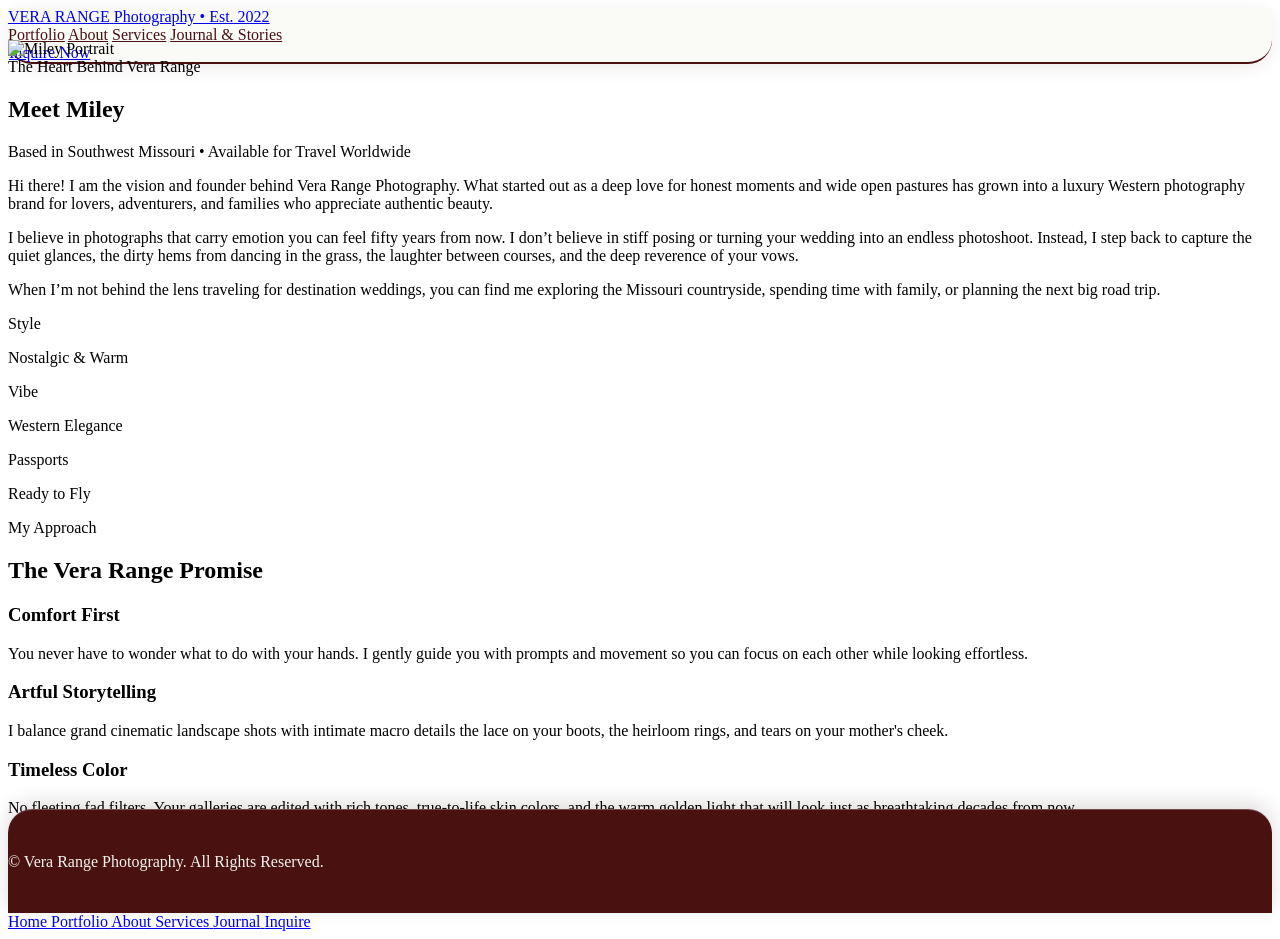
==== commit 07179982: "Enhance mobile experience, update 6-page bottom navbar, blend mobile header logo, and adjust header/" ====
--- a/about.html
+++ b/about.html
@@ -48,12 +48,12 @@
   <link rel="stylesheet" href="header.css">
 </head>
 
-<body class="bg-brand-linenLight text-brand-dark font-sans antialiased pb-20 md:pb-0">
+<body class="bg-brand-linenLight text-brand-dark font-sans antialiased pb-24 md:pb-0">
 
   <!-- Header -->
   <header id="siteHeader" class="sticky top-0 z-50 transition-all duration-500 header-transparent">
-    <div class="w-full px-6 lg:px-12 h-14 sm:h-16 flex items-center justify-between">
-      <a href="index.html" id="brandLogo" class="flex flex-col items-start">
+    <div class="w-full px-6 lg:px-12 h-16 sm:h-20 flex items-center justify-center md:justify-between">
+      <a href="index.html" id="brandLogo" class="group flex flex-col items-center md:items-start text-center md:text-left transition-colors duration-500">
         <span class="font-serif tracking-ultra text-2xl lg:text-3xl text-brand-cherry uppercase font-medium logo-title transition-colors">VERA RANGE</span>
         <span class="font-sans text-[9px] tracking-[0.3em] uppercase text-brand-olive font-semibold -mt-0.5 logo-sub transition-colors">Photography &bull; Est. 2022</span>
       </a>
@@ -70,19 +70,6 @@
           Inquire Now
         </a>
       </div>
-
-      <button id="mobileMenuBtn" class="md:hidden text-brand-cherry p-2">
-        <i data-lucide="menu" class="w-6 h-6"></i>
-      </button>
-    </div>
-
-    <div id="mobileMenu" class="hidden md:hidden bg-brand-linenLight border-b border-brand-linen px-6 py-6 space-y-4 text-[13px] tracking-widest uppercase font-medium">
-      <a href="index.html" class="block text-brand-dark">Home</a>
-      <a href="portfolio.html" class="block text-brand-dark">Portfolio</a>
-      <a href="about.html" class="block text-brand-cherry font-semibold">About</a>
-      <a href="services.html" class="block text-brand-dark">Services &amp; Packages</a>
-      <a href="blog.html" class="block text-brand-dark">Journal / Blog</a>
-      <a href="inquire.html" class="block text-brand-dark">Inquire</a>
     </div>
   </header>
 
@@ -180,7 +167,7 @@
   </section>
 
   <!-- FOOTER: Streamlined Minimal Bar (All Rights Reserved Only) -->
-  <footer class="w-full bg-brand-cherry text-brand-linenLight rounded-t-3xl py-3.5 sm:py-4 px-6 text-center border-t border-white/20">
+  <footer class="w-full bg-brand-cherry text-brand-linenLight rounded-t-3xl py-6 sm:py-7 px-6 text-center border-t border-white/20">
     <div class="max-w-7xl mx-auto text-[11px] sm:text-xs text-brand-linen/80 tracking-widest uppercase font-light">
       <p>&copy; Vera Range Photography. All Rights Reserved.</p>
     </div>
@@ -188,43 +175,47 @@
 
   <!-- Floating Mobile WhatsApp & Email Widgets -->
   <div class="fixed bottom-20 right-4 z-40 floating-widget flex flex-col gap-3 md:bottom-8 md:right-8">
-    <a href="https://wa.me/14175550199?text=Hi%20Miley!%20I'd%20love%20to%20learn%20more%20about%20you%20and%20your%20photography." target="_blank" rel="noopener noreferrer" class="w-12 h-12 rounded-full bg-[#25D366] text-white flex items-center justify-center shadow-2xl hover:scale-110 transition-transform">
-      <i data-lucide="message-circle" class="w-6 h-6"></i>
-    </a>
-    <a href="mailto:verarangephotography@gmail.com?subject=Hello%20Miley" class="w-12 h-12 rounded-full bg-brand-cherry text-white flex items-center justify-center shadow-2xl hover:scale-110 transition-transform border border-white/20">
+    <a href="https://wa.me/14175550199?text=Hi%20Miley!%20I'd%20love%20to%20learn%20more%20about%20you%20and%20your%20photography." target="_blank" rel="noopener noreferrer" class="w-11 h-11 sm:w-12 sm:h-12 rounded-full bg-[#25D366] text-white flex items-center justify-center shadow-2xl hover:scale-110 transition-transform">
+      <i data-lucide="message-circle" class="w-5 h-5 sm:w-6 sm:h-6"></i>
+    </a>
+    <a href="mailto:verarangephotography@gmail.com?subject=Hello%20Miley" class="w-11 h-11 sm:w-12 sm:h-12 rounded-full bg-brand-cherry text-white flex items-center justify-center shadow-2xl hover:scale-110 transition-transform border border-white/20">
       <i data-lucide="mail" class="w-5 h-5"></i>
     </a>
   </div>
 
-  <!-- Mobile Bottom Navbar -->
-  <nav class="fixed bottom-0 left-0 right-0 z-50 bg-brand-linenLight/95 backdrop-blur-md border-t border-brand-linen/80 py-2.5 px-6 flex md:hidden items-center justify-around text-brand-dark shadow-[0_-4px_20px_rgba(0,0,0,0.08)]">
-    <a href="index.html" class="flex flex-col items-center text-gray-600 hover:text-brand-cherry">
-      <i data-lucide="home" class="w-5 h-5 mb-0.5"></i>
-      <span class="text-[9px] font-semibold tracking-wider uppercase">Home</span>
-    </a>
-    <a href="portfolio.html" class="flex flex-col items-center text-gray-600 hover:text-brand-cherry">
-      <i data-lucide="camera" class="w-5 h-5 mb-0.5"></i>
-      <span class="text-[9px] font-semibold tracking-wider uppercase">Portfolio</span>
-    </a>
-    <a href="services.html" class="flex flex-col items-center text-gray-600 hover:text-brand-cherry">
-      <i data-lucide="sparkles" class="w-5 h-5 mb-0.5"></i>
-      <span class="text-[9px] font-semibold tracking-wider uppercase">Services</span>
-    </a>
-    <a href="blog.html" class="flex flex-col items-center text-gray-600 hover:text-brand-cherry">
-      <i data-lucide="book-open" class="w-5 h-5 mb-0.5"></i>
-      <span class="text-[9px] font-semibold tracking-wider uppercase">Journal</span>
-    </a>
-    <a href="inquire.html" class="flex flex-col items-center text-gray-600 hover:text-brand-cherry">
-      <i data-lucide="send" class="w-5 h-5 mb-0.5"></i>
-      <span class="text-[9px] font-semibold tracking-wider uppercase">Inquire</span>
+  <!-- FIXED BOTTOM MOBILE NAVBAR FOR PHONES (All 6 Updated Pages) -->
+  <nav class="fixed bottom-0 left-0 right-0 z-50 bg-brand-linenLight/95 backdrop-blur-md border-t border-brand-linen/80 py-2 px-2 flex md:hidden items-center justify-around text-brand-dark shadow-[0_-4px_20px_rgba(0,0,0,0.08)]">
+    <a href="index.html" class="flex flex-col items-center text-gray-500 hover:text-brand-cherry flex-1 py-1">
+      <i data-lucide="home" class="w-4 h-4 mb-0.5"></i>
+      <span class="text-[8.5px] font-medium tracking-wider uppercase">Home</span>
+    </a>
+    <a href="portfolio.html" class="flex flex-col items-center text-gray-500 hover:text-brand-cherry flex-1 py-1">
+      <i data-lucide="camera" class="w-4 h-4 mb-0.5"></i>
+      <span class="text-[8.5px] font-medium tracking-wider uppercase">Portfolio</span>
+    </a>
+    <a href="about.html" class="flex flex-col items-center text-brand-cherry font-bold flex-1 py-1">
+      <i data-lucide="heart" class="w-4 h-4 mb-0.5"></i>
+      <span class="text-[8.5px] font-semibold tracking-wider uppercase">About</span>
+    </a>
+    <a href="services.html" class="flex flex-col items-center text-gray-500 hover:text-brand-cherry flex-1 py-1">
+      <i data-lucide="sparkles" class="w-4 h-4 mb-0.5"></i>
+      <span class="text-[8.5px] font-medium tracking-wider uppercase">Services</span>
+    </a>
+    <a href="blog.html" class="flex flex-col items-center text-gray-500 hover:text-brand-cherry flex-1 py-1">
+      <i data-lucide="book-open" class="w-4 h-4 mb-0.5"></i>
+      <span class="text-[8.5px] font-medium tracking-wider uppercase">Journal</span>
+    </a>
+    <a href="inquire.html" class="flex flex-col items-center text-gray-500 hover:text-brand-cherry flex-1 py-1">
+      <i data-lucide="send" class="w-4 h-4 mb-0.5"></i>
+      <span class="text-[8.5px] font-medium tracking-wider uppercase">Inquire</span>
     </a>
   </nav>
 
   <script>
     lucide.createIcons();
-    document.getElementById('mobileMenuBtn').addEventListener('click', () => {
-      document.getElementById('mobileMenu').classList.toggle('hidden');
-    });
+    const btn = document.getElementById('mobileMenuBtn');
+    const menu = document.getElementById('mobileMenu');
+    if (btn && menu) btn.addEventListener('click', () => menu.classList.toggle('hidden'));
   </script>
   <script src="motion.js"></script>
 </body>
--- a/header.css
+++ b/header.css
@@ -128,9 +128,46 @@
   border-top-right-radius: 24px !important;
   border-bottom-left-radius: 0 !important;
   border-bottom-right-radius: 0 !important;
-  padding-top: 1.1rem !important;
-  padding-bottom: 1rem !important;
+  padding-top: 1.65rem !important;
+  padding-bottom: 1.65rem !important;
   box-shadow: 0 -6px 20px rgba(45, 11, 11, 0.15) !important;
+}
+
+/* Mobile Header: Centered logo that blends seamlessly into the background */
+@media (max-width: 767px) {
+  .header-transparent {
+    background-color: transparent !important;
+    backdrop-filter: none !important;
+    -webkit-backdrop-filter: none !important;
+    border-bottom: none !important;
+    box-shadow: none !important;
+  }
+
+  header#siteHeader + section,
+  header#siteHeader + article,
+  header#siteHeader + main {
+    margin-top: 0 !important;
+  }
+
+  .header-scrolled {
+    background-color: rgba(73, 18, 17, 0.96) !important;
+    backdrop-filter: blur(14px) !important;
+    -webkit-backdrop-filter: blur(14px) !important;
+    border-bottom: 1.5px solid rgba(250, 250, 247, 0.8) !important;
+    box-shadow: 0 4px 20px rgba(0, 0, 0, 0.25) !important;
+    border-bottom-left-radius: 16px !important;
+    border-bottom-right-radius: 16px !important;
+  }
+
+  /* On home page with dark cinematic video hero, ensure centered logo is luminous */
+  .home-page .header-transparent .logo-title {
+    color: #FAFAF7 !important;
+    text-shadow: 0 2px 10px rgba(0, 0, 0, 0.7) !important;
+  }
+  .home-page .header-transparent .logo-sub {
+    color: #D2CCBC !important;
+    text-shadow: 0 1px 6px rgba(0, 0, 0, 0.7) !important;
+  }
 }
 
 /* Text flair & editorial shadows */
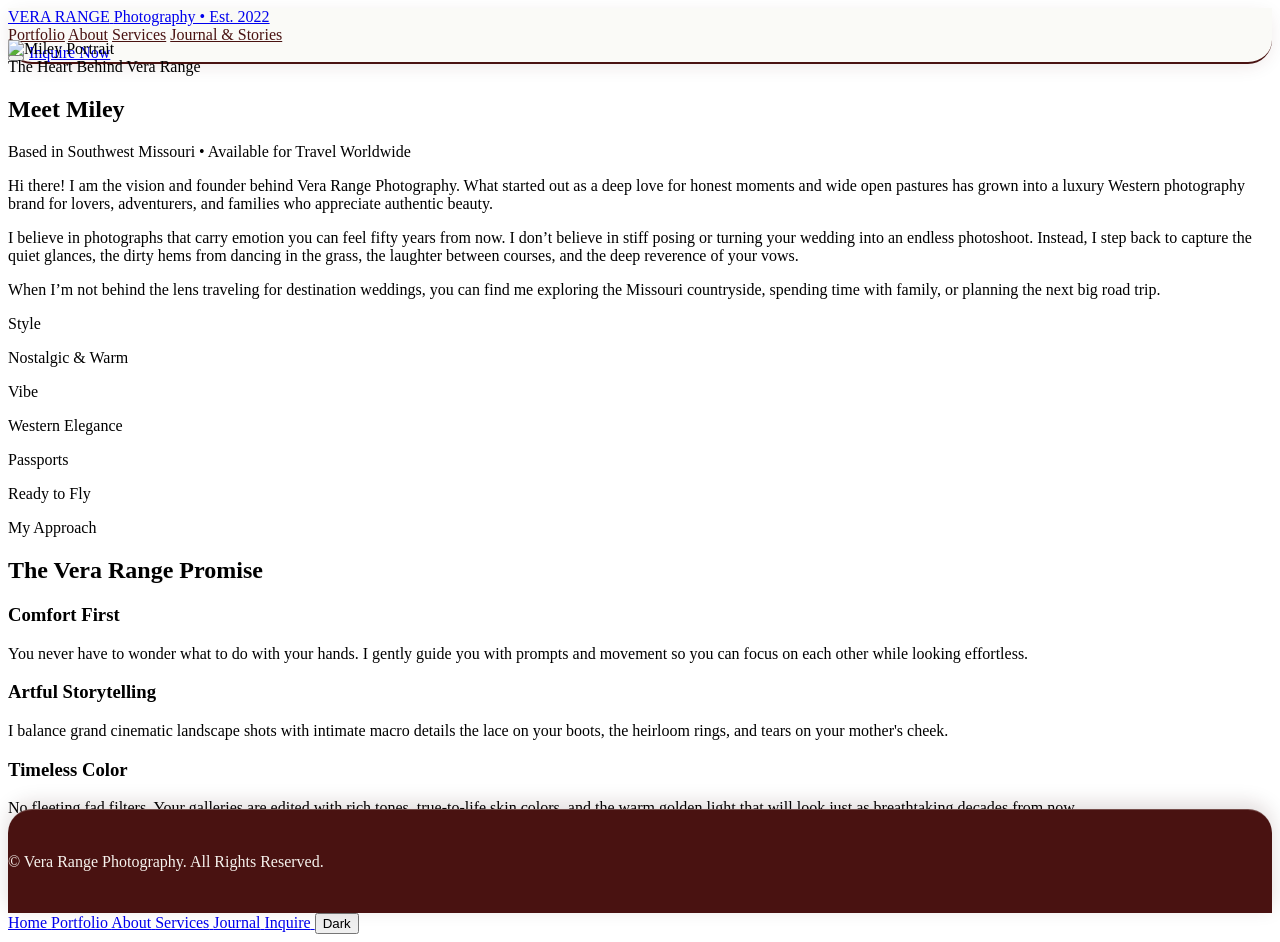
==== commit bb95f16c: "Add Light/Dark mode, maroon rounded floating mobile navbar, uniform mobile header, and hide mobile f" ====
--- a/about.html
+++ b/about.html
@@ -46,6 +46,7 @@
   </script>
   <link rel="stylesheet" href="motion.css">
   <link rel="stylesheet" href="header.css">
+  <script src="theme.js"></script>
 </head>
 
 <body class="bg-brand-linenLight text-brand-dark font-sans antialiased pb-24 md:pb-0">
@@ -66,6 +67,11 @@
       </nav>
 
       <div class="hidden md:flex items-center gap-4">
+        <!-- Light / Dark Mode Toggle Button -->
+        <button class="theme-toggle-btn w-9 h-9 rounded-full flex items-center justify-center border border-brand-cherry/30 text-brand-cherry hover:bg-brand-cherry/10 transition-colors" aria-label="Toggle theme" title="Toggle Light/Dark Theme">
+          <i data-lucide="sun-moon" class="w-4 h-4"></i>
+        </button>
+
         <a href="inquire.html" class="header-cta-btn rounded-full px-6 py-2.5 text-[11px] tracking-widest-plus uppercase font-semibold text-white bg-brand-cherry transition-all duration-300 hover:bg-brand-cherryDark shadow-sm hover:shadow-md">
           Inquire Now
         </a>
@@ -183,32 +189,37 @@
     </a>
   </div>
 
-  <!-- FIXED BOTTOM MOBILE NAVBAR FOR PHONES (All 6 Updated Pages) -->
-  <nav class="fixed bottom-0 left-0 right-0 z-50 bg-brand-linenLight/95 backdrop-blur-md border-t border-brand-linen/80 py-2 px-2 flex md:hidden items-center justify-around text-brand-dark shadow-[0_-4px_20px_rgba(0,0,0,0.08)]">
-    <a href="index.html" class="flex flex-col items-center text-gray-500 hover:text-brand-cherry flex-1 py-1">
+  <!-- FLOATING BOTTOM MOBILE NAVBAR: Rounded Maroon Floating Bar with Dark/Light Toggle -->
+  <nav class="fixed z-50 mobile-bottom-navbar flex md:hidden items-center justify-around text-brand-ivory shadow-2xl">
+    <a href="index.html" class="flex flex-col items-center flex-1 py-1">
       <i data-lucide="home" class="w-4 h-4 mb-0.5"></i>
-      <span class="text-[8.5px] font-medium tracking-wider uppercase">Home</span>
-    </a>
-    <a href="portfolio.html" class="flex flex-col items-center text-gray-500 hover:text-brand-cherry flex-1 py-1">
+      <span class="text-[8.5px] tracking-wider uppercase">Home</span>
+    </a>
+    <a href="portfolio.html" class="flex flex-col items-center flex-1 py-1">
       <i data-lucide="camera" class="w-4 h-4 mb-0.5"></i>
-      <span class="text-[8.5px] font-medium tracking-wider uppercase">Portfolio</span>
-    </a>
-    <a href="about.html" class="flex flex-col items-center text-brand-cherry font-bold flex-1 py-1">
+      <span class="text-[8.5px] tracking-wider uppercase">Portfolio</span>
+    </a>
+    <a href="about.html" class="flex flex-col items-center flex-1 py-1 active-nav-item">
       <i data-lucide="heart" class="w-4 h-4 mb-0.5"></i>
-      <span class="text-[8.5px] font-semibold tracking-wider uppercase">About</span>
-    </a>
-    <a href="services.html" class="flex flex-col items-center text-gray-500 hover:text-brand-cherry flex-1 py-1">
+      <span class="text-[8.5px] tracking-wider uppercase">About</span>
+    </a>
+    <a href="services.html" class="flex flex-col items-center flex-1 py-1">
       <i data-lucide="sparkles" class="w-4 h-4 mb-0.5"></i>
-      <span class="text-[8.5px] font-medium tracking-wider uppercase">Services</span>
-    </a>
-    <a href="blog.html" class="flex flex-col items-center text-gray-500 hover:text-brand-cherry flex-1 py-1">
+      <span class="text-[8.5px] tracking-wider uppercase">Services</span>
+    </a>
+    <a href="blog.html" class="flex flex-col items-center flex-1 py-1">
       <i data-lucide="book-open" class="w-4 h-4 mb-0.5"></i>
-      <span class="text-[8.5px] font-medium tracking-wider uppercase">Journal</span>
-    </a>
-    <a href="inquire.html" class="flex flex-col items-center text-gray-500 hover:text-brand-cherry flex-1 py-1">
+      <span class="text-[8.5px] tracking-wider uppercase">Journal</span>
+    </a>
+    <a href="inquire.html" class="flex flex-col items-center flex-1 py-1">
       <i data-lucide="send" class="w-4 h-4 mb-0.5"></i>
-      <span class="text-[8.5px] font-medium tracking-wider uppercase">Inquire</span>
-    </a>
+      <span class="text-[8.5px] tracking-wider uppercase">Inquire</span>
+    </a>
+    <!-- Mobile Theme Toggle -->
+    <button class="theme-toggle-btn flex flex-col items-center flex-1 py-1 text-white/80 hover:text-white" aria-label="Toggle theme" title="Toggle theme">
+      <i data-lucide="sun-moon" class="w-4 h-4 mb-0.5"></i>
+      <span class="text-[8.5px] tracking-wider uppercase theme-label">Theme</span>
+    </button>
   </nav>
 
   <script>
--- a/header.css
+++ b/header.css
@@ -133,14 +133,18 @@
   box-shadow: 0 -6px 20px rgba(45, 11, 11, 0.15) !important;
 }
 
-/* Mobile Header: Centered logo that blends seamlessly into the background */
+/* Mobile Header (< 768px): Unified brand mark across all pages */
 @media (max-width: 767px) {
+  header#siteHeader.header-transparent,
   .header-transparent {
+    background: transparent !important;
     background-color: transparent !important;
     backdrop-filter: none !important;
     -webkit-backdrop-filter: none !important;
+    border: none !important;
     border-bottom: none !important;
     box-shadow: none !important;
+    border-radius: 0 !important;
   }
 
   header#siteHeader + section,
@@ -149,6 +153,8 @@
     margin-top: 0 !important;
   }
 
+  /* Scrolled mobile header: compact, blurred deep maroon bar */
+  header#siteHeader.header-scrolled,
   .header-scrolled {
     background-color: rgba(73, 18, 17, 0.96) !important;
     backdrop-filter: blur(14px) !important;
@@ -159,15 +165,155 @@
     border-bottom-right-radius: 16px !important;
   }
 
-  /* On home page with dark cinematic video hero, ensure centered logo is luminous */
-  .home-page .header-transparent .logo-title {
+  /* Hide traditional desktop footer on mobile screens (the floating bottom navbar handles navigation) */
+  footer {
+    display: none !important;
+  }
+
+  /* FLOATING MOBILE BOTTOM NAVBAR: Rounded corners with Rich Maroon styling */
+  nav.mobile-bottom-navbar {
+    bottom: 12px !important;
+    left: 12px !important;
+    right: 12px !important;
+    border-radius: 24px !important;
+    background-color: rgba(73, 18, 17, 0.95) !important; /* Signature Rich Maroon */
+    backdrop-filter: blur(16px) !important;
+    -webkit-backdrop-filter: blur(16px) !important;
+    border: 1.5px solid rgba(250, 250, 247, 0.25) !important;
+    box-shadow: 0 10px 30px rgba(0, 0, 0, 0.45) !important;
+    padding-top: 8px !important;
+    padding-bottom: 8px !important;
+  }
+
+  nav.mobile-bottom-navbar a {
+    color: rgba(250, 250, 247, 0.7) !important;
+    transition: color 0.2s ease, transform 0.2s ease;
+  }
+
+  nav.mobile-bottom-navbar a.active-nav-item,
+  nav.mobile-bottom-navbar a:hover {
+    color: #FAFAF7 !important; /* Luminous Ivory */
+    font-weight: 700 !important;
+  }
+
+  nav.mobile-bottom-navbar a.active-nav-item span {
     color: #FAFAF7 !important;
-    text-shadow: 0 2px 10px rgba(0, 0, 0, 0.7) !important;
-  }
-  .home-page .header-transparent .logo-sub {
-    color: #D2CCBC !important;
-    text-shadow: 0 1px 6px rgba(0, 0, 0, 0.7) !important;
-  }
+  }
+
+  nav.mobile-bottom-navbar .theme-toggle-btn {
+    color: #FAFAF7 !important;
+  }
+}
+
+/* ========================================================
+   LIGHT & DARK MODE PALETTES (Luxury Western Aesthetics)
+   ======================================================== */
+html.dark {
+  color-scheme: dark;
+}
+
+html.dark body {
+  background-color: #120e0e !important;
+  color: #F7F3EE !important;
+}
+
+/* Dark mode for main content cards, white sections, and articles */
+html.dark .bg-white {
+  background-color: #1B1414 !important;
+  color: #F7F3EE !important;
+}
+
+html.dark .bg-brand-linenLight {
+  background-color: #161010 !important;
+  color: #F7F3EE !important;
+}
+
+html.dark .bg-brand-linen {
+  background-color: #271e1e !important;
+}
+
+html.dark .text-brand-dark {
+  color: #FAFAF7 !important;
+}
+
+html.dark .text-gray-600,
+html.dark .text-gray-700,
+html.dark .text-gray-800 {
+  color: #D2CCBC !important;
+}
+
+html.dark .text-gray-500 {
+  color: #A39B8B !important;
+}
+
+html.dark .border-brand-linen,
+html.dark .border-brand-linen\/60,
+html.dark .border-brand-linen\/80,
+html.dark .border-gray-200,
+html.dark .border-gray-300 {
+  border-color: rgba(210, 204, 188, 0.2) !important;
+}
+
+/* Normal desktop header in Dark Mode */
+html.dark .header-transparent {
+  background-color: rgba(22, 16, 16, 0.95) !important;
+  border-bottom: 2px solid #847949 !important; /* Vintage Olive accent border in dark mode */
+}
+
+html.dark .header-transparent .logo-title {
+  color: #FAFAF7 !important;
+}
+
+html.dark .header-transparent .logo-sub {
+  color: #D2CCBC !important;
+}
+
+html.dark .header-transparent nav a {
+  color: #FAFAF7 !important;
+}
+
+html.dark .header-transparent nav a:hover {
+  color: #847949 !important;
+}
+
+html.dark .header-transparent nav a.border-b,
+html.dark .header-transparent nav a[class*="border-b"] {
+  border-bottom-color: #FAFAF7 !important;
+  color: #FAFAF7 !important;
+}
+
+/* Cards & Frames in Dark Mode */
+html.dark .gallery-card,
+html.dark .gallery-item,
+html.dark article,
+html.dark .blog-card {
+  background-color: #1B1414 !important;
+  border-color: #847949 !important; /* Vintage Olive framing in dark mode */
+}
+
+/* Inputs & Form controls in Dark Mode */
+html.dark input,
+html.dark select,
+html.dark textarea {
+  background-color: #1A1313 !important;
+  color: #FAFAF7 !important;
+  border-color: rgba(210, 204, 188, 0.25) !important;
+}
+
+html.dark input:focus,
+html.dark select:focus,
+html.dark textarea:focus {
+  border-color: #847949 !important;
+}
+
+/* Theme Toggle Button Styling */
+.theme-toggle-btn {
+  transition: all 0.3s ease !important;
+  cursor: pointer !important;
+}
+
+.theme-toggle-btn:hover {
+  transform: rotate(15deg) scale(1.08) !important;
 }
 
 /* Text flair & editorial shadows */
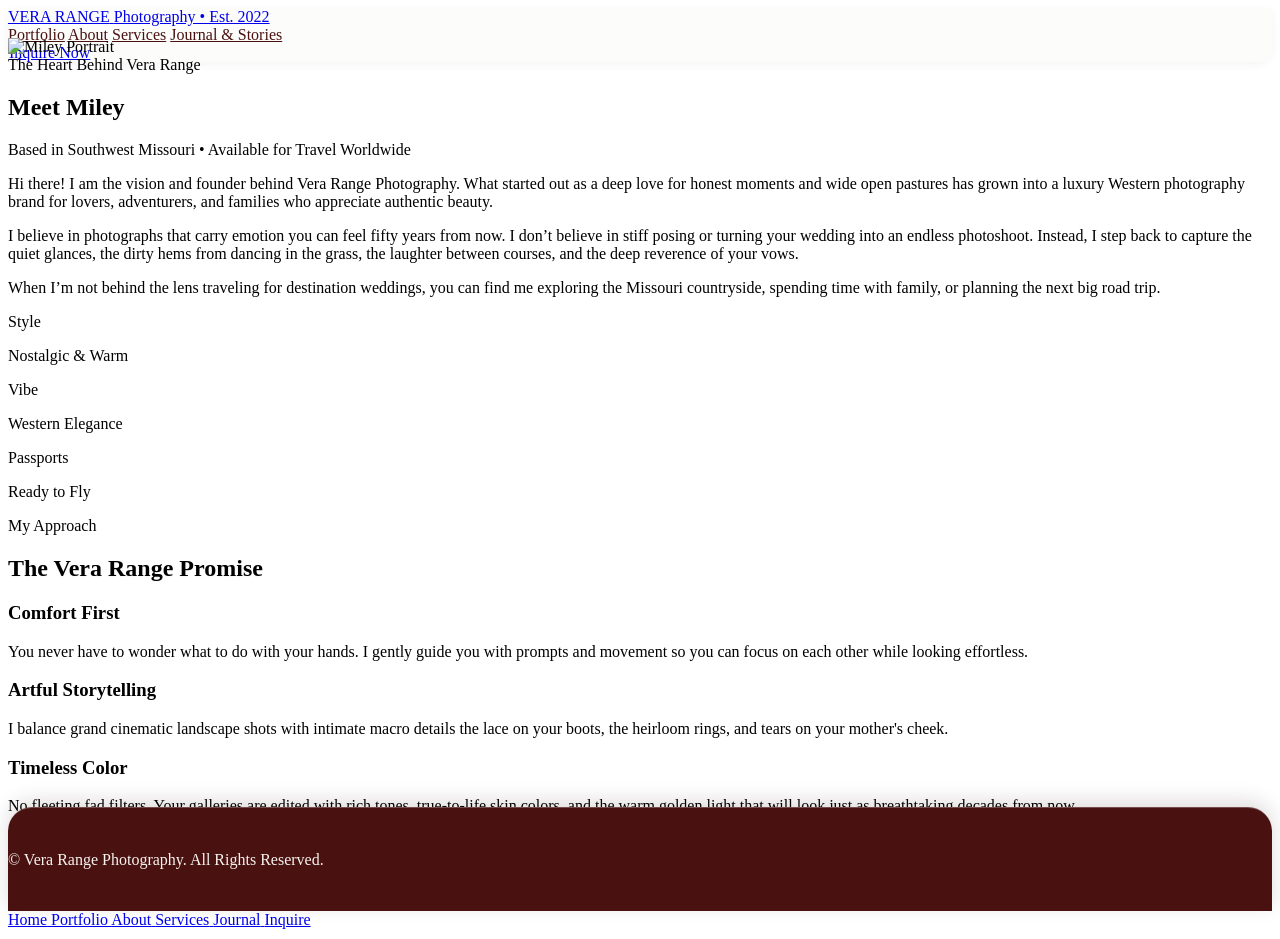
==== commit 7480c8cc: "Remove dark mode, restore light mode with transparent homepage header" ====
--- a/about.html
+++ b/about.html
@@ -46,7 +46,6 @@
   </script>
   <link rel="stylesheet" href="motion.css">
   <link rel="stylesheet" href="header.css">
-  <script src="theme.js"></script>
 </head>
 
 <body class="bg-brand-linenLight text-brand-dark font-sans antialiased pb-24 md:pb-0">
@@ -67,11 +66,6 @@
       </nav>
 
       <div class="hidden md:flex items-center gap-4">
-        <!-- Light / Dark Mode Toggle Button -->
-        <button class="theme-toggle-btn w-9 h-9 rounded-full flex items-center justify-center border border-brand-cherry/30 text-brand-cherry hover:bg-brand-cherry/10 transition-colors" aria-label="Toggle theme" title="Toggle Light/Dark Theme">
-          <i data-lucide="sun-moon" class="w-4 h-4"></i>
-        </button>
-
         <a href="inquire.html" class="header-cta-btn rounded-full px-6 py-2.5 text-[11px] tracking-widest-plus uppercase font-semibold text-white bg-brand-cherry transition-all duration-300 hover:bg-brand-cherryDark shadow-sm hover:shadow-md">
           Inquire Now
         </a>
@@ -215,11 +209,6 @@
       <i data-lucide="send" class="w-4 h-4 mb-0.5"></i>
       <span class="text-[8.5px] tracking-wider uppercase">Inquire</span>
     </a>
-    <!-- Mobile Theme Toggle -->
-    <button class="theme-toggle-btn flex flex-col items-center flex-1 py-1 text-white/80 hover:text-white" aria-label="Toggle theme" title="Toggle theme">
-      <i data-lucide="sun-moon" class="w-4 h-4 mb-0.5"></i>
-      <span class="text-[8.5px] tracking-wider uppercase theme-label">Theme</span>
-    </button>
   </nav>
 
   <script>
--- a/header.css
+++ b/header.css
@@ -199,121 +199,25 @@
   nav.mobile-bottom-navbar a.active-nav-item span {
     color: #FAFAF7 !important;
   }
-
-  nav.mobile-bottom-navbar .theme-toggle-btn {
-    color: #FAFAF7 !important;
-  }
 }
 
 /* ========================================================
-   LIGHT & DARK MODE PALETTES (Luxury Western Aesthetics)
+   HOMEPAGE HEADER IN LIGHT MODE (No Background Color)
    ======================================================== */
-html.dark {
-  color-scheme: dark;
-}
-
-html.dark body {
-  background-color: #120e0e !important;
-  color: #F7F3EE !important;
-}
-
-/* Dark mode for main content cards, white sections, and articles */
-html.dark .bg-white {
-  background-color: #1B1414 !important;
-  color: #F7F3EE !important;
-}
-
-html.dark .bg-brand-linenLight {
-  background-color: #161010 !important;
-  color: #F7F3EE !important;
-}
-
-html.dark .bg-brand-linen {
-  background-color: #271e1e !important;
-}
-
-html.dark .text-brand-dark {
-  color: #FAFAF7 !important;
-}
-
-html.dark .text-gray-600,
-html.dark .text-gray-700,
-html.dark .text-gray-800 {
-  color: #D2CCBC !important;
-}
-
-html.dark .text-gray-500 {
-  color: #A39B8B !important;
-}
-
-html.dark .border-brand-linen,
-html.dark .border-brand-linen\/60,
-html.dark .border-brand-linen\/80,
-html.dark .border-gray-200,
-html.dark .border-gray-300 {
-  border-color: rgba(210, 204, 188, 0.2) !important;
-}
-
-/* Normal desktop header in Dark Mode */
-html.dark .header-transparent {
-  background-color: rgba(22, 16, 16, 0.95) !important;
-  border-bottom: 2px solid #847949 !important; /* Vintage Olive accent border in dark mode */
-}
-
-html.dark .header-transparent .logo-title {
-  color: #FAFAF7 !important;
-}
-
-html.dark .header-transparent .logo-sub {
-  color: #D2CCBC !important;
-}
-
-html.dark .header-transparent nav a {
-  color: #FAFAF7 !important;
-}
-
-html.dark .header-transparent nav a:hover {
-  color: #847949 !important;
-}
-
-html.dark .header-transparent nav a.border-b,
-html.dark .header-transparent nav a[class*="border-b"] {
-  border-bottom-color: #FAFAF7 !important;
-  color: #FAFAF7 !important;
-}
-
-/* Cards & Frames in Dark Mode */
-html.dark .gallery-card,
-html.dark .gallery-item,
-html.dark article,
-html.dark .blog-card {
-  background-color: #1B1414 !important;
-  border-color: #847949 !important; /* Vintage Olive framing in dark mode */
-}
-
-/* Inputs & Form controls in Dark Mode */
-html.dark input,
-html.dark select,
-html.dark textarea {
-  background-color: #1A1313 !important;
-  color: #FAFAF7 !important;
-  border-color: rgba(210, 204, 188, 0.25) !important;
-}
-
-html.dark input:focus,
-html.dark select:focus,
-html.dark textarea:focus {
-  border-color: #847949 !important;
-}
-
-/* Theme Toggle Button Styling */
-.theme-toggle-btn {
-  transition: all 0.3s ease !important;
-  cursor: pointer !important;
-}
-
-.theme-toggle-btn:hover {
-  transform: rotate(15deg) scale(1.08) !important;
+.home-page header#siteHeader.header-transparent,
+.home-page .header-transparent {
+  background: transparent !important;
+  background-color: transparent !important;
+  backdrop-filter: none !important;
+  -webkit-backdrop-filter: none !important;
+  border: none !important;
+  border-bottom: none !important;
+  box-shadow: none !important;
+  border-radius: 0 !important;
+}
+
+.home-page header#siteHeader + section {
+  margin-top: 0 !important;
 }
 
 /* Text flair & editorial shadows */
